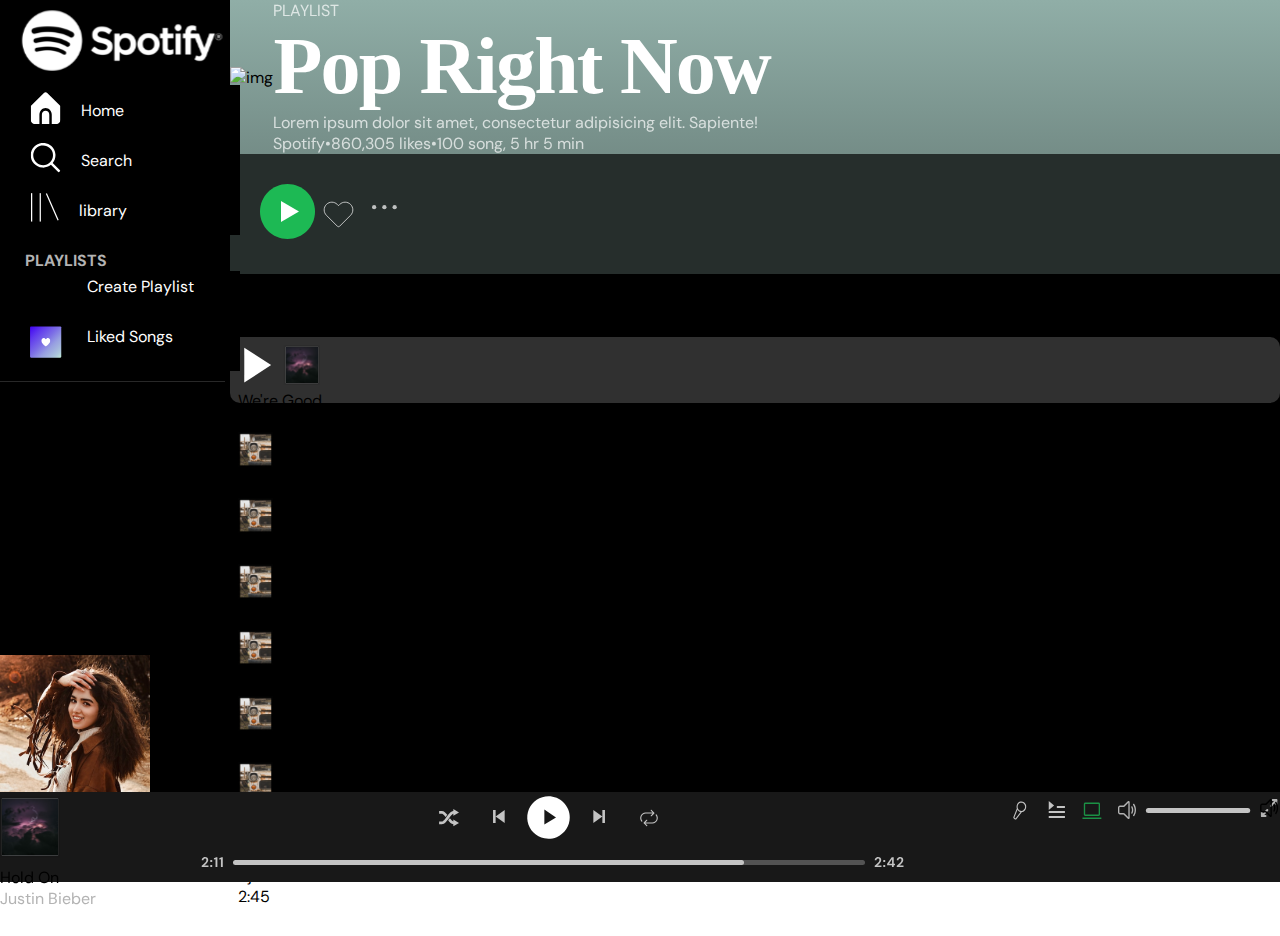
==== playlist.html @ 567e8e87 "change" ====
<!DOCTYPE html>
<html lang="en">
<head>
    <meta charset="UTF-8">
    <meta name="viewport" content="width=device-width, initial-scale=1.0">
    <title>playlist</title>
    <link rel="stylesheet" href="style.css">
     <!-- link bootstrap cdn -->
     <link href="https://cdn.jsdelivr.net/npm/bootstrap@5.2.3/dist/css/bootstrap.min.css" rel="stylesheet" integrity="sha384-rbsA2VBKQhggwzxH7pPCaAqO46MgnOM80zW1RWuH61DGLwZJEdK2Kadq2F9CUG65" crossorigin="anonymous">
     <link href="https://db.onlinewebfonts.com/c/9475d6a0b79c164f9f605673714e75d9?family=Circular+Std+Medium" rel="stylesheet" type="text/css"/>
    </head>
<body>
  <!-- main section      -->
  <section class="main-section">
    <div class="side-panel">
     <div class="nav-part">
        <div class="logo">
            <img src="./assets/Spotify logo.svg"alt="logo">
        </div>
        <div class="nav1">
           <div><a href="#"><img src="./assets/fi-ss-home.svg" alt="home" ></a><a href="./index.html"><span>Home</span></a></div> 
           <div><a href="#"><img src="./assets/fi-rs-search.svg"alt="search"></a><Span>Search</Span></div> 
           <div> <a href="#"><img src="./assets/library.svg" alt="library"></a><span>library</span></div>
        </div>
        <div class="nav2">
            <h4 class="fw-bold">PLAYLISTS</h4>
           <div><a href="#"><img src="./assets/fi-ss-plus-small.svg" alt="list" class="bg-light"></a><span>Create Playlist</span></div> 
           <div><a href="#"><img src="./assets/Group 2.svg"alt="songs" width="32px" height="32px"></a><span>Liked Songs</span></div>  
        </div>
     </div>
     <div class="d-flex mb-3 justify-content-center">
        <img src="./assets/album art.svg"alt="album-img"height="150px">
     </div>
    </div>
    
    <div class="main-div1">
        <div class="play-D">
            <img src="./assets/스크린샷 2021-03-16 오후 4.04 2.svg" alt="img">
            <div class="pt-5">
                <p class="text-white m-0">PLAYLIST</p>
                <h1>Pop Right Now</h1>
                <p  class=" m-0">Lorem ipsum dolor sit amet, consectetur adipisicing elit. Sapiente!</p>
                <p  class=" m-0"><span>Spotify</span>•860,305 likes•100 song, 5 hr 5 min</p>
            </div>
        </div>
        <div class="play-btn">
            <a href="#"><img src="./assets/thumb_play.svg"alt="img"class="me-3"></a>
            <img src="./assets/heart.svg"alt="img"class="me-3">
            <a href="#"><img src="./assets/more_big.svg"alt="img"></a>
        </div>
        <div class="play-list">
          <div class="d-flex justify-content-between text-white p-2">
            <p class="col-4">#TITLE</p>
            <p class="col-4">ALBUM</p>
            <p class="col-4">DATE ADDED</p> 
            <!-- <div class="w-10"></div> -->
          </div>
          <div class="d-flex justify-content-between text-white  bg-grey">
            <div class="d-flex align-items-center ps-2 " >
                <img src="./assets/Polygon 2.svg"alt="img"width="40px"height="40px" class="me-2">
                <img src="./assets/Rectangle 9.svg"alt="img"width="40px"height="40px" class="me-2">
                <p class="text-white pt-3">We're Good<br> Dua Lipa</p>
            </div>
            <p>Future Nostalgia (The Moonlight Edition)</p>
            <p class="pe-5">4june</p>
            <div class="d-flex align-items-center">
                <img src="./assets/heart.svg" alt="img" class="me-2">
                <p class="mt-3">2:45</p>
                <img src="./assets/more.svg" alt="img"class="ms-2">
            </div>
          </div>
          <div class="d-flex justify-content-between text-white  bg-grey bg-black1 mt-2">
            <div class="d-flex align-items-center ps-2 " >
              <p class="me-3 pt-3">3</p>
                <img src="./assets/Rectangle 20.png"alt="img"width="35px"height="35px" class="mx-3">
                <p class="text-white pt-3">We're Good<br> Dua Lipa</p>
            </div>
            <p>Future Nostalgia (The Moonlight Edition)</p>
            <p class="pe-5">4june</p>
            <div class="d-flex align-items-center">
                <!-- <img src="./assets/heart.svg" alt="img" class="me-2"> -->
                <p class="mt-3">2:45</p>
                <img src="./assets/more.svg" alt="img"class="ms-2">
            </div>
          </div>
          <div class="d-flex justify-content-between text-white  bg-grey bg-black1 mt-2">
            <div class="d-flex align-items-center ps-2 " >
              <p class="me-3 pt-3">3</p>
                <img src="./assets/Rectangle 20.png"alt="img"width="35px"height="35px" class="mx-3">
                <p class="text-white pt-3">We're Good<br> Dua Lipa</p>
            </div>
            <p>Future Nostalgia (The Moonlight Edition)</p>
            <p class="pe-5">4june</p>
            <div class="d-flex align-items-center">
                <!-- <img src="./assets/heart.svg" alt="img" class="me-2"> -->
                <p class="mt-3">2:45</p>
                <img src="./assets/more.svg" alt="img"class="ms-2">
            </div>
          </div>
          <div class="d-flex justify-content-between text-white  bg-grey bg-black1 mt-2">
            <div class="d-flex align-items-center ps-2 " >
              <p class="me-3 pt-3">4</p>
                <img src="./assets/Rectangle 20.png"alt="img"width="35px"height="35px" class="mx-3">
                <p class="text-white pt-3">We're Good<br> Dua Lipa</p>
            </div>
            <p>Future Nostalgia (The Moonlight Edition)</p>
            <p class="pe-5">4june</p>
            <div class="d-flex align-items-center">
                <!-- <img src="./assets/heart.svg" alt="img" class="me-2"> -->
                <p class="mt-3">2:45</p>
                <img src="./assets/more.svg" alt="img"class="ms-2">
            </div>
          </div>
          <div class="d-flex justify-content-between text-white  bg-grey bg-black1 mt-2">
            <div class="d-flex align-items-center ps-2 " >
              <p class="me-3 pt-3">2</p>
                <img src="./assets/Rectangle 20.png"alt="img"width="35px"height="35px" class="mx-3">
                <p class="text-white pt-3">We're Good<br> Dua Lipa</p>
            </div>
            <p>Future Nostalgia (The Moonlight Edition)</p>
            <p class="pe-5">4june</p>
            <div class="d-flex align-items-center">
                <!-- <img src="./assets/heart.svg" alt="img" class="me-2"> -->
                <p class="mt-3">2:45</p>
                <img src="./assets/more.svg" alt="img"class="ms-2">
            </div>
          </div>
          <div class="d-flex justify-content-between text-white  bg-grey bg-black1 mt-2">
            <div class="d-flex align-items-center ps-2 " >
              <p class="me-3 pt-3">2</p>
                <img src="./assets/Rectangle 20.png"alt="img"width="35px"height="35px" class="mx-3">
                <p class="text-white pt-3">We're Good<br> Dua Lipa</p>
            </div>
            <p>Future Nostalgia (The Moonlight Edition)</p>
            <p class="pe-5">4june</p>
            <div class="d-flex align-items-center">
                <!-- <img src="./assets/heart.svg" alt="img" class="me-2"> -->
                <p class="mt-3">2:45</p>
                <img src="./assets/more.svg" alt="img"class="ms-2">
            </div>
          </div>
          <div class="d-flex justify-content-between text-white  bg-grey bg-black1 mt-2">
            <div class="d-flex align-items-center ps-2 " >
              <p class="me-3 pt-3">2</p>
                <img src="./assets/Rectangle 20.png"alt="img"width="35px"height="35px" class="mx-3">
                <p class="text-white pt-3">We're Good<br> Dua Lipa</p>
            </div>
            <p>Future Nostalgia (The Moonlight Edition)</p>
            <p class="pe-5">4june</p>
            <div class="d-flex align-items-center">
                <!-- <img src="./assets/heart.svg" alt="img" class="me-2"> -->
                <p class="mt-3">2:45</p>
                <img src="./assets/more.svg" alt="img"class="ms-2">
            </div>
          </div>
        </div>
    </div>
  </section>
  <!-- footer section -->
  <section class="f1-section">
    <div class="player">
        <div class="artist d-flex align-items-center">
        <img src="./assets/Rectangle 9 (1).svg" atl="image" width="60px" height="70px">
        <div class="px-3">
            <p class="m-0 text-white fw-bold pt-3">Hold On</p>
            <p style="color: #B3B3B3;">Justin Bieber</p>
        </div>
        <img src="./assets/heart.svg"alt="image">
        </div>
        <div class="play-bar">
          <img src="./assets/Music Player Options.svg"alt="image">  
        </div>
        <div class="right-option py-4">
        <img src="./assets/Right options.svg"alt="image">
        </div>
    </div>
   </section>







 <!-- js cdn link -->
 <script src="https://cdn.jsdelivr.net/npm/@popperjs/core@2.11.6/dist/umd/popper.min.js" integrity="sha384-oBqDVmMz9ATKxIep9tiCxS/Z9fNfEXiDAYTujMAeBAsjFuCZSmKbSSUnQlmh/jp3" crossorigin="anonymous"></script>
 <script src="https://cdn.jsdelivr.net/npm/bootstrap@5.2.3/dist/js/bootstrap.min.js" integrity="sha384-cuYeSxntonz0PPNlHhBs68uyIAVpIIOZZ5JqeqvYYIcEL727kskC66kF92t6Xl2V" crossorigin="anonymous"></script>
</body>
</html>
---- style.css ----
@import url('https://fonts.googleapis.com/css2?family=DM+Sans:opsz@9..40&family=Poppins:ital,wght@0,100;0,200;0,300;0,400;0,500;0,600;0,700;0,800;1,700&family=Roboto:ital,wght@0,400;0,500;1,400&display=swap');

*{
    /* background-color: #282828; */
    margin:0px;
    padding: 0px;
    font-family: 'DM Sans';
}
.main-section{
    display:flex;
    /* overflow:hidden; */
}
::-webkit-scrollbar{
    display: none;
}
.side-bar{
     display: flex;
     flex-direction: column;
     justify-content: center;
     align-items: left;
     width: 18vw;
     height: 90vh;
     flex-shrink: 0;
     color: white;
     background-color: black;
     padding:5px;
     padding-left: 10px;
     padding-top: 20px;
     padding-bottom: 30px;
     /* font-size: 19px; */
     font-weight: 700;
     position: sticky;
     top:0px;
     overflow-y: scroll;
}
.logo{
    width:100px;
    height:60px;
    flex-shrink: 0;
    background-color: black;
    margin-bottom: 10px;
}
.nav1{
    display: flex;
    flex-direction: column;
    justify-content: center;
    padding: 5px;
    background-color: black;
    margin-bottom: 5px;
}
.nav1>div{
    display: flex;
    justify-content: start;
    background-color: black;
    align-items: center;
    width: 16vw;
    height: 40px;
    padding:5px ;
    flex-wrap: wrap;

}
.nav1>div:hover{
    border-radius: 6px;
    background-color: #282828;
    cursor: pointer;
   
}
.nav1>div:active{
    border-radius: 6px;
    background-color: #282828;
}
.nav1>div>a{
    /* margin-bottom: 10px; */
    text-decoration: none;
    color: white;
    margin-right:20px;
}
.nav1>div>img{
    width: 20px;
    height: 20px;
    flex-shrink: 0;
    margin-right: 10px;
}
.nav2{
    display: flex;
    flex-direction: column;
    padding: 5px;
    background-color: black;
     margin-bottom: 5px;
}
.nav2>div{
    display: flex;
    justify-content: start;
    background-color: black;
    width: 16vw;
    height: 40px;
    padding:5px ;
    flex-wrap: wrap;

}
.nav2>div:hover{
    border-radius: 6px;
    background-color: #282828;
    cursor: pointer;
   
}
.nav2>div>a{
    margin-bottom: 10px;
    text-decoration: none;
    color: white;
    margin-right:20px;
    width: 37.057px;
    height: 37.057px;
    
}
.nav2>div>img{
    width: 20px;
    height: 22px;
    flex-shrink: 0;
    
    
}
.bg-light-green{
   background-color: #004638;
}
.nav3{
    cursor: pointer;
    padding-left: 13px;
     margin-bottom: 5px;
}
.install>div>a{
    margin-right: 20px;
     margin-top: 5px;
}
.main-div{
    background-color: rgb(22,22,22);
    width:90vw;
    overflow: hidden;
    display: flex;
    flex-direction: column;
    flex-wrap: wrap;
   
}
.head-part{
    display: flex;
    justify-content: space-between;
    padding-top: 15px;
}
.profile{
    Width:147px;
    Height:41px;
    background-color: black;
    display: flex;
    align-items: center;
    justify-content: space-between;
    margin-right:10px ;
    border-radius: 15px;
    font-size: 20px;
}
.H-cards{
    display: flex;
    justify-content: start;
    margin-right:10px;
    flex-wrap: wrap;
    
}
.card1{
    display: flex;
    align-items: center;
    background-color: rgb(48,48,48);
    height:100px;
    width:350px;
    border-radius: 4px;
    font-size: 20px;
    margin-left: 20px;
    margin-top: 20px;
    flex-wrap: wrap;
}
.playcard{
    display: flex;
    justify-content: space-between;
    padding: 20px;
    margin-bottom: 20px;
    flex-wrap: wrap;
}
.card2{
    width:250px;
    height:310px;
    display: flex;
    flex-direction: column;
    padding: 15px;
    background-color:rgb(36,36,36);
    box-shadow:2px,2px,10px,black ;
}
.player{
      display: flex;
      justify-content: space-between;
      width:100vw;
      height: 90px;
      background-color: #181818;
     

}
.player>div{
      cursor: pointer;
}
.artist{
    width:240;
    height:70;
    justify-content: space-between  ;
}
.f-section{
    position: fixed;
    bottom:0px;
    height:15vh;
}  
.foot{
    display: flex;
    justify-content: end;
    width:100vw;
    color:black;
    font-weight: bold;
    align-items: center;
    background-color:rgb(30,215,96) ;
    padding-left: 20px;
    flex-wrap: wrap;
    height:20px;
} 
 

/* playlist css */
.side-panel{
    display: flex;
    background-color: black;
    flex-direction: column;
    height: 90vh;
    width:18vw;
    justify-content: space-between;
    color:white;
    font-family: Circular Std Medium;
    position: sticky;
    top:0px;
    flex-wrap: wrap;
}
.nav-part{
      display: flex;
      flex-direction: column;
      justify-content: space-around;
      width: 16vw;
      margin-top: 10px;
      padding-left: 20px;
      border-bottom: 1px solid  #282828;
}
.nav2>h4{
    color: #B3B3B3;
    
}
.main-div1{
    /* background-image: linear-gradient(to top, black 20%,rgb(139,168,161)); */
     background-image: linear-gradient(180deg, #90AEA7 0%, #000 100%);
    width:82vw;
    font-family: Circular Std Medium;
}
.play-D{
    display: flex;
    justify-content: start;
    align-items: center;
}
.play-D>div>h1{
   color: #FFF;
   font-family: Circular Std Medium;
   font-size: 80px;
   font-style: normal;
   font-weight: 900;
  line-height: normal;
  letter-spacing: -1.8px;
}
.play-D>div>p{
    color: #FFF;
    opacity: 0.7;
}
.title-div{
    /* margin-right:300px; */
}
.play-list{
    display: flex;
    flex-direction: column;
    background-color:black;
    
}
.play-btn{
     display: flex;
     justify-content: start;
     padding: 30px;
     background-color: rgb(38,46,44);
     /* background-image: linear-gradient(180deg, #90AEA7 0%, #000 100%); */

 }
 .bg-grey{
    background-color:  rgb(48,48,48);
    padding: 8px;
    border-radius: 10px;
    height: 50px;  
 }
 .bg-black1{
    background-color: #000;
 }
 .bg-black1:hover{
    background-color:  rgb(48,48,48);
 }
 .f1-section{ 
    position: fixed;
    bottom:0px;
    height: 12vh;
 }
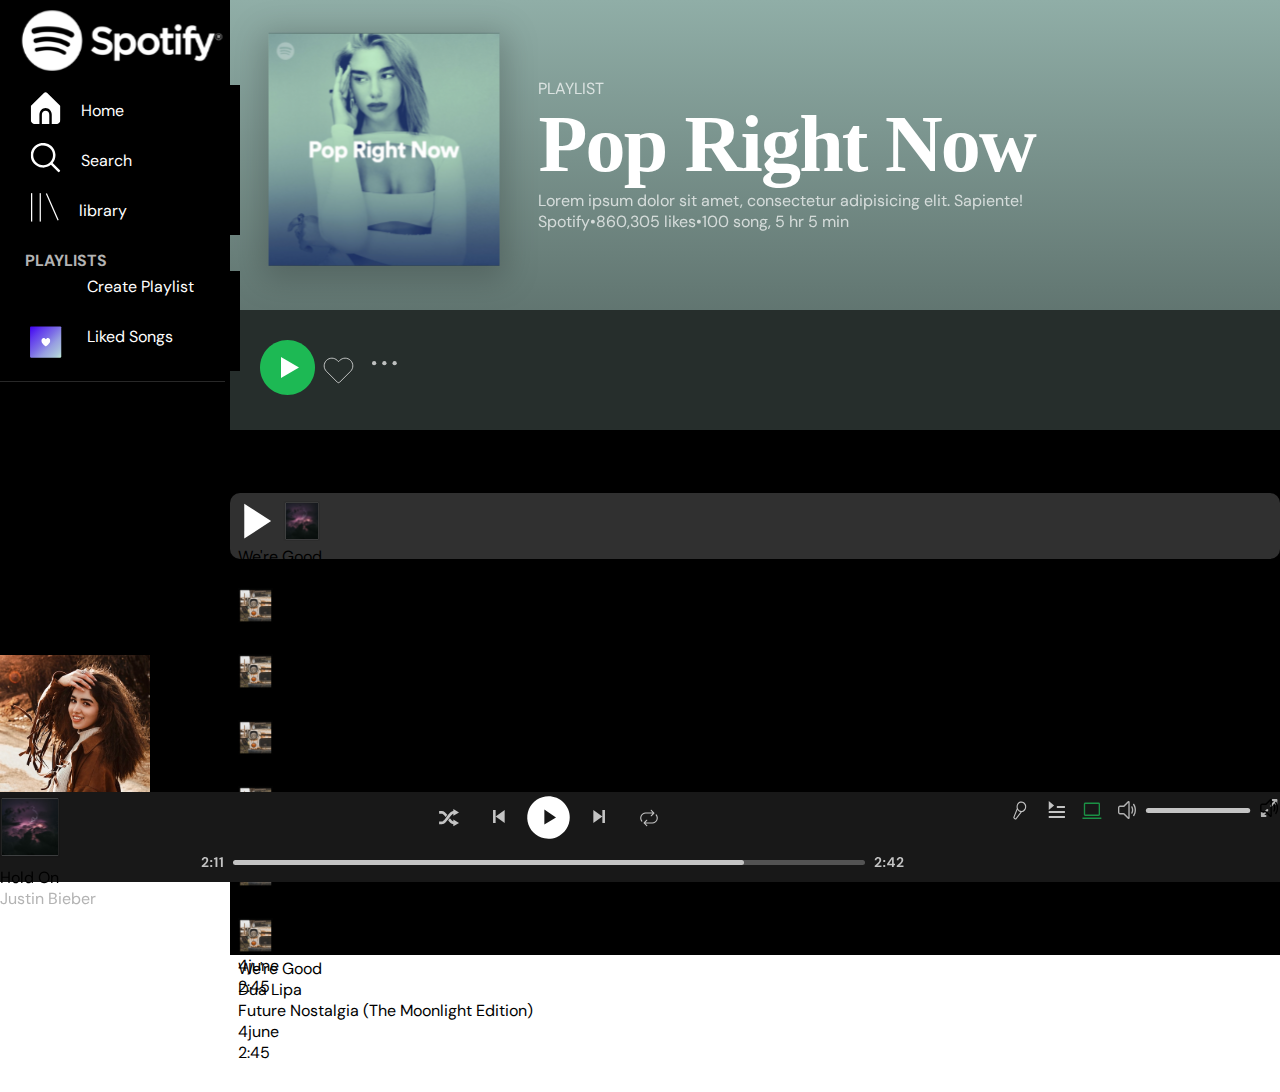
==== commit d27e13bf: "change" ====
--- a/playlist.html
+++ b/playlist.html
@@ -35,7 +35,7 @@
     
     <div class="main-div1">
         <div class="play-D">
-            <img src="./assets/스크린샷 2021-03-16 오후 4.04 2.svg" alt="img">
+            <img src="./assets/021-03-164.04 2.svg" alt="img">
             <div class="pt-5">
                 <p class="text-white m-0">PLAYLIST</p>
                 <h1>Pop Right Now</h1>
